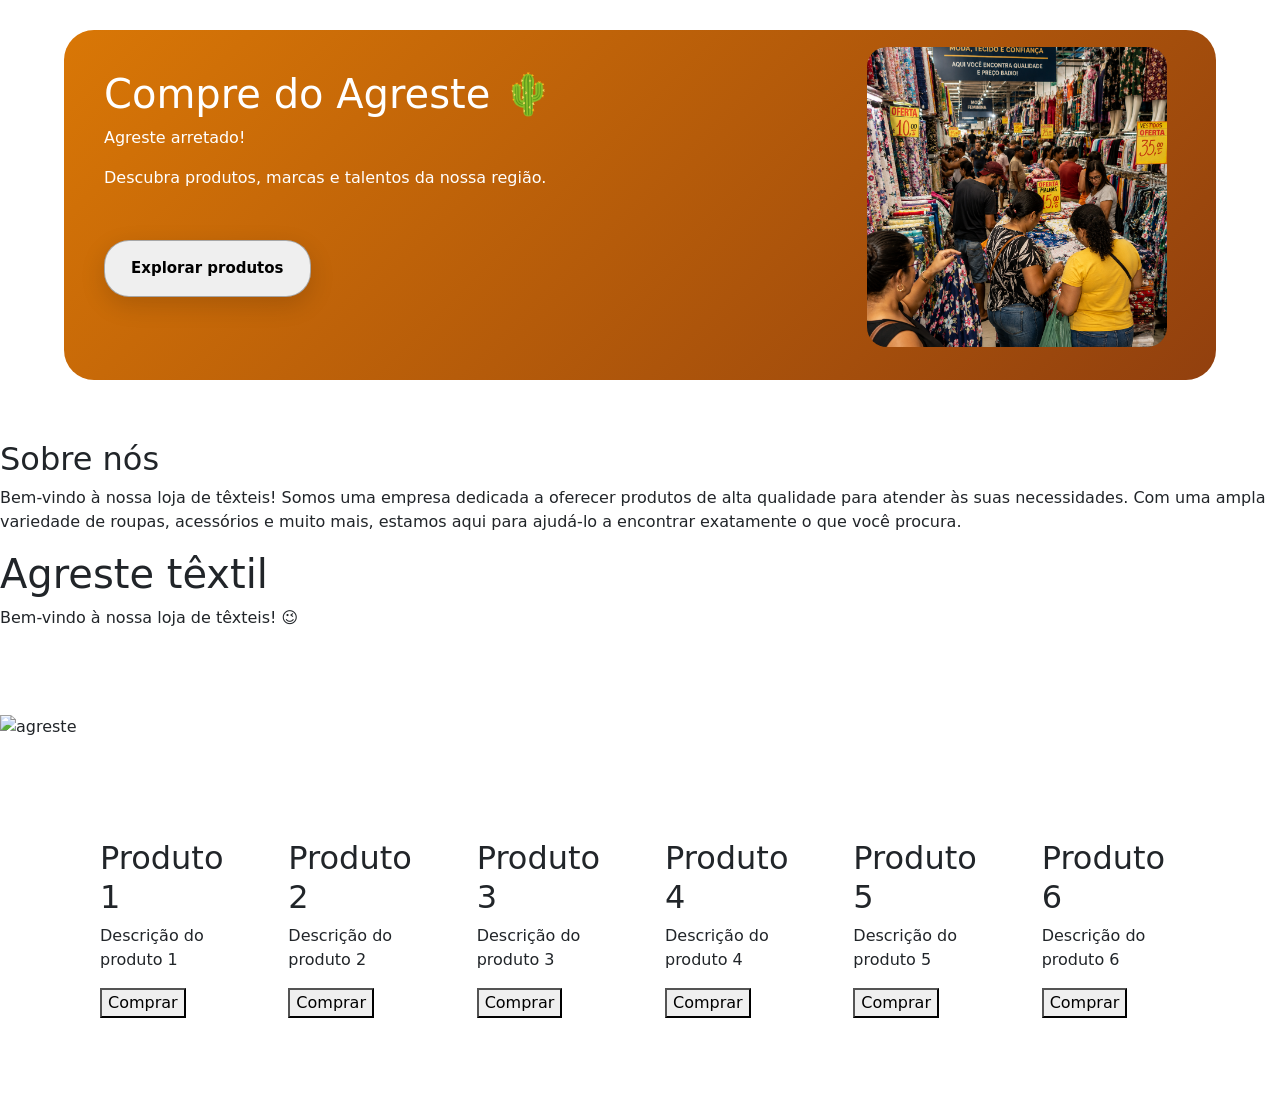
==== index.html @ a621cfed "primeira versao do projeto" ====
<!DOCTYPE html>
<html lang="pt-br">

<head>
    <meta charset="UTF-8">
    <meta name="viewport" content="width=device-width, initial-scale=1.0">
    <title>Agreste têxtil</title>
    <link href="https://cdn.jsdelivr.net/npm/bootstrap@5.0.2/dist/css/bootstrap.min.css" rel="stylesheet"
        integrity="sha384-EVSTQN3/azprG1Anm3QDgpJLIm9Nao0Yz1ztcQTwFspd3yD65VohhpuuCOmLASjC" crossorigin="anonymous">
    <link rel="stylesheet" href="style.css" />

</head>

<body>


    <section class="banner">
        <div class="banner-conteudo">
            <h1>Compre do Agreste 🌵</h1>

            <p>Agreste arretado!</p>



            <p>
                Descubra produtos, marcas e talentos
                da nossa região.
            </p>

            <div class="banner-botao">

                <button>Explorar produtos</button>
            </div>
            <div>
                <img src="img.png" alt="agreste" class="agreste" />
            </div>

        </div>
    </section>


    <div class="conteudo">
        <div class="conteudo-texto">
            <h2>Sobre nós</h2>
            <p>
                Bem-vindo à nossa loja de têxteis! Somos uma empresa dedicada a oferecer produtos de alta qualidade
                para atender às suas necessidades. Com uma ampla variedade de roupas, acessórios e muito mais, estamos
                aqui para ajudá-lo a encontrar exatamente o que você procura.
            </p>
        </div>
        <h1>Agreste têxtil</h1>
        <p>Bem-vindo à nossa loja de têxteis! 😉</p>
    </div>
    <div class="botoes">
        <p>
        <div>
            <button onclick="window.location.href='Roupas.html'">roupas</button>
            <button onclick="window.location.href='meias.html'">meias</button>
            <button onclick="window.location.href='bermudas.html'">bermudas</button>
            <button onclick="window.location.href='calças.html'">calças</button>
            <button onclick="window.location.href='calçados.html'">calçados</button>
            <button onclick="window.location.href='esportes.html'">esportes</button>
            <button onclick="window.location.href='acessórios.html'">acessórios</button>
            <button onclick="window.location.href='bolsas.html'">bolsas</button>
            <button onclick="window.location.href='outros.html'">outros</button>
        </div>
    </div>

    <div class="produtos">
        <div class="produto">

        </div>

        <span>


            <div id="carouselExampleControls" class="carousel slide" data-bs-ride="carousel">
                <div class="carousel-inner">
                    <div class="carousel-item active">
                        <img src="https://encrypted-tbn0.gstatic.com/images?q=tbn:ANd9GcSGqwcgnaydf0M2-Q134J-lyopvgfiduHfhmAHht-DZPQ&s=10"
                            class="d-blockw-100" alt="agreste">
                    </div>
                    <div class="carousel-item">
                        <img src="https://encrypted-tbn0.gstatic.com/images?q=tbn:ANd9GcRaxwI_1JNTsGP-HSHUUrwq388aVGI7mtbjfNY0-mnGlQ&s=10"
                            class="d-blockw-100" alt="agreste">
                    </div>
                    <div class="carousel-item">
                        <img src="https://encrypted-tbn0.gstatic.com/images?q=tbn:ANd9GcTNpZZ8HonuGLFH78fA-Iq-bDsxYAJxZmjmFp_19YQqYQ&s=10"
                            class="d-blockw-100" alt="agreste">
                    </div>
                </div>
                <button class="carousel-control-prev" type="button" data-bs-target="#carouselExampleControls"
                    data-bs-slide="prev">
                    <span class="carousel-control-prev-icon" aria-hidden="true"></span>
                    <span class="visually-hidden">Previous</span>
                </button>
                <button class="carousel-control-next" type="button" data-bs-target="#carouselExampleControls"
                    data-bs-slide="next">
                    <span class="carousel-control-next-icon" aria-hidden="true"></span>
                    <span class="visually-hidden">Next</span>
                </button>
        </span>
    </div>

    <div class="texto">

        <span>
            <h2>Produto 1</h2>
            <p>Descrição do produto 1</p>
            <button>Comprar</button>
        </span>

        <span>
            <h2>Produto 2</h2>
            <p>Descrição do produto 2</p>
            <button>Comprar</button>
        </span>

        <span>
            <h2>Produto 3</h2>
            <p>Descrição do produto 3</p>
            <button>Comprar</button>
        </span>

        <span>
            <h2>Produto 4</h2>
            <p>Descrição do produto 4</p>
            <button>Comprar</button>

        </span>

        <span>
            <h2>Produto 5</h2>
            <p>Descrição do produto 5</p>
            <button>Comprar</button>
        </span>

        <span>
            <h2>Produto 6</h2>
            <p>Descrição do produto 6</p>
            <button>Comprar</button>
        </span>



    </div>

    </div>
    <script src="https://cdn.jsdelivr.net/npm/bootstrap@5.0.2/dist/js/bootstrap.bundle.min.js"
        integrity="sha384-MrcW6ZMFYlzcLA8Nl+NtUVF0sA7MsXsP1UyJoMp4YLEuNSfAP+JcXn/tWtIaxVXM"
        crossorigin="anonymous"></script>
</body>

</html>
---- style.css ----
.agreste {
    width: 300px;
    height: 300px;
    object-fit: cover;
    border-radius: 20px;
    margin-left: 170%;
    transform: translateY(-250px);
    
}

.conteudo {
    display: flex;
    flex-direction: column;
   
    margin-top: 60px;
}

.camisa1 {
    width: 300px;
    height: 400px;
    object-fit: cover;
    border-radius: 20px;
    margin-left: 200px;
    transform: translateY(300px);
    cursor: pointer;
    background: rgba(255, 255, 255, 0.15);
       

    transition:all 0.3s ease;

}

.d-blockw-100 {

    width: 200px;
    height: 250px;
    
    

}

.camisa1:hover {
    transform: translateY(300px) scale(1.03);
}

.banner-botao button{


    display: flex;
    margin-top: 50px;
    transition: all 0.25s ease;
    right: 20px;

    padding: 16px 26px;
    

    backdrop-filter: blur(10px);
    -webkit-backdrop-filter: blur(10px);
    border: 1px solid rgba(0, 0, 0, 0.3);
    border-radius: 25px;

     font-size: 15px;
    font-weight: 600;
    box-shadow: 0 8px 25px rgba(0, 0, 0, 0.15);

    cursor: pointer;
    transition: color red;
    
}

.banner-botao button:hover {
    transform: translateY(-4px) scale(1.05);
    background-color: rgba(11, 234, 11, 0.3)
    ;
}

.botoes {
    display: flex;
    justify-content: center;
    gap: 20px;
    margin-top: 20px;
    flex-wrap: wrap;
}

.botoes button {
    background: rgba(255, 255, 255, 0.15);
    color: rgb(7, 6, 6);
    border: 1px solid rgba(0, 0, 0, 0.3);

    padding: 12px 24px;
    border-radius: 50px;

    font-size: 15px;
    font-weight: 600;

    cursor: pointer;

    backdrop-filter: blur(10px);
    -webkit-backdrop-filter: blur(10px);

    box-shadow: 0 8px 25px rgba(0, 0, 0, 0.15);

    transition: all 0.25s ease;
}

.botoes button:hover {
    background-color: rgba(236, 9, 9, 0.593);
    transform: translateY(-4px) scale(1.05);
    box-shadow: 0 12px 30px rgba(0, 0, 0, 0.25);
}

::scroll-marker-group {
    display: none;
}   

.banner {
    width: 90%;
    max-width: 1200px;
    height: 350px;

    margin: 30px auto;

    border-radius: 30px;

    background: linear-gradient(
        135deg,
        #D97706,
        #92400E
    );

    display: flex;
   

    padding: 40px;

    color: white;
}

.texto{
    display: flex;
    gap: 50px;
    border-radius: 20px;
    margin: 100px;


}
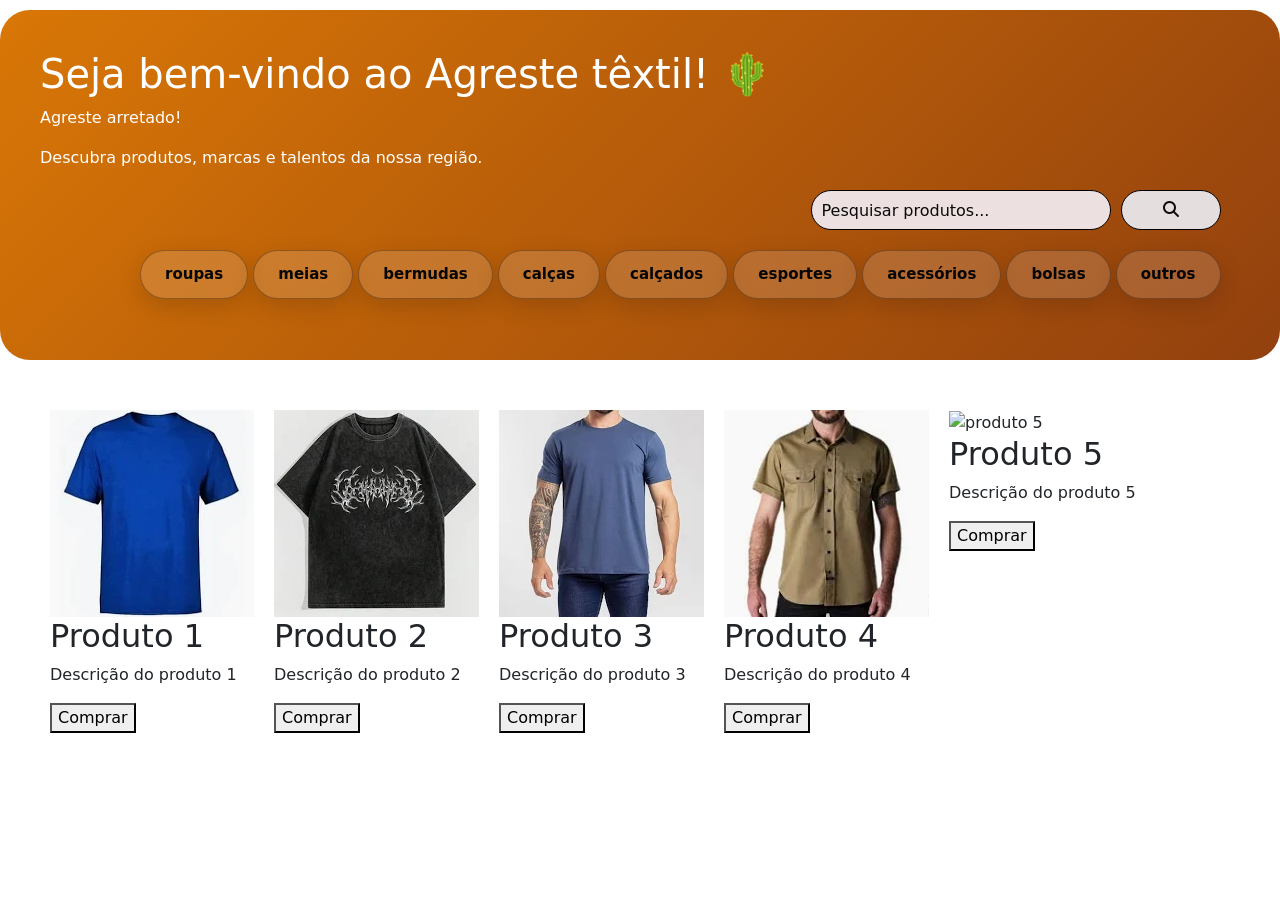
==== commit a63a30d5: "atualizando projeto" ====
--- a/index.html
+++ b/index.html
@@ -8,6 +8,8 @@
     <link href="https://cdn.jsdelivr.net/npm/bootstrap@5.0.2/dist/css/bootstrap.min.css" rel="stylesheet"
         integrity="sha384-EVSTQN3/azprG1Anm3QDgpJLIm9Nao0Yz1ztcQTwFspd3yD65VohhpuuCOmLASjC" crossorigin="anonymous">
     <link rel="stylesheet" href="style.css" />
+    <script src="agr.js"></script>
+    <link rel="stylesheet" href="https://cdnjs.cloudflare.com/ajax/libs/font-awesome/6.5.2/css/all.min.css">
 
 </head>
 
@@ -16,7 +18,7 @@
 
     <section class="banner">
         <div class="banner-conteudo">
-            <h1>Compre do Agreste 🌵</h1>
+            <h1>Seja bem-vindo ao Agreste têxtil! 🌵</h1>
 
             <p>Agreste arretado!</p>
 
@@ -26,129 +28,94 @@
                 Descubra produtos, marcas e talentos
                 da nossa região.
             </p>
+            
+            <div class="barra-pesquisa">
+                <input type="text" id="pesquisa" placeholder="Pesquisar produtos...">
+                
+                <button>
 
-            <div class="banner-botao">
+                <i class="fa-solid fa-magnifying-glass"></i>
 
-                <button>Explorar produtos</button>
+                </button>
+                
+            </div>    
+                
+
+            <div class="botoes">
+                <p>
+                <div>
+                    <button onclick="window.location.href='Roupas.html'">roupas</button>
+                    <button onclick="window.location.href='meias.html'">meias</button>
+                    <button onclick="window.location.href='bermudas.html'">bermudas</button>
+                    <button onclick="window.location.href='calças.html'">calças</button>
+                    <button onclick="window.location.href='calçados.html'">calçados</button>
+                    <button onclick="window.location.href='esportes.html'">esportes</button>
+                    <button onclick="window.location.href='acessórios.html'">acessórios</button>
+                    <button onclick="window.location.href='bolsas.html'">bolsas</button>
+                    <button onclick="window.location.href='outros.html'">outros</button>
+                </div>
+
             </div>
-            <div>
-                <img src="img.png" alt="agreste" class="agreste" />
-            </div>
+           
+               
+           
 
         </div>
     </section>
 
-
-    <div class="conteudo">
-        <div class="conteudo-texto">
-            <h2>Sobre nós</h2>
-            <p>
-                Bem-vindo à nossa loja de têxteis! Somos uma empresa dedicada a oferecer produtos de alta qualidade
-                para atender às suas necessidades. Com uma ampla variedade de roupas, acessórios e muito mais, estamos
-                aqui para ajudá-lo a encontrar exatamente o que você procura.
-            </p>
-        </div>
-        <h1>Agreste têxtil</h1>
-        <p>Bem-vindo à nossa loja de têxteis! 😉</p>
-    </div>
-    <div class="botoes">
-        <p>
-        <div>
-            <button onclick="window.location.href='Roupas.html'">roupas</button>
-            <button onclick="window.location.href='meias.html'">meias</button>
-            <button onclick="window.location.href='bermudas.html'">bermudas</button>
-            <button onclick="window.location.href='calças.html'">calças</button>
-            <button onclick="window.location.href='calçados.html'">calçados</button>
-            <button onclick="window.location.href='esportes.html'">esportes</button>
-            <button onclick="window.location.href='acessórios.html'">acessórios</button>
-            <button onclick="window.location.href='bolsas.html'">bolsas</button>
-            <button onclick="window.location.href='outros.html'">outros</button>
-        </div>
-    </div>
+    
 
     <div class="produtos">
         <div class="produto">
 
         </div>
 
-        <span>
 
+        <div class="texto">
 
-            <div id="carouselExampleControls" class="carousel slide" data-bs-ride="carousel">
-                <div class="carousel-inner">
-                    <div class="carousel-item active">
-                        <img src="https://encrypted-tbn0.gstatic.com/images?q=tbn:ANd9GcSGqwcgnaydf0M2-Q134J-lyopvgfiduHfhmAHht-DZPQ&s=10"
-                            class="d-blockw-100" alt="agreste">
-                    </div>
-                    <div class="carousel-item">
-                        <img src="https://encrypted-tbn0.gstatic.com/images?q=tbn:ANd9GcRaxwI_1JNTsGP-HSHUUrwq388aVGI7mtbjfNY0-mnGlQ&s=10"
-                            class="d-blockw-100" alt="agreste">
-                    </div>
-                    <div class="carousel-item">
-                        <img src="https://encrypted-tbn0.gstatic.com/images?q=tbn:ANd9GcTNpZZ8HonuGLFH78fA-Iq-bDsxYAJxZmjmFp_19YQqYQ&s=10"
-                            class="d-blockw-100" alt="agreste">
-                    </div>
-                </div>
-                <button class="carousel-control-prev" type="button" data-bs-target="#carouselExampleControls"
-                    data-bs-slide="prev">
-                    <span class="carousel-control-prev-icon" aria-hidden="true"></span>
-                    <span class="visually-hidden">Previous</span>
-                </button>
-                <button class="carousel-control-next" type="button" data-bs-target="#carouselExampleControls"
-                    data-bs-slide="next">
-                    <span class="carousel-control-next-icon" aria-hidden="true"></span>
-                    <span class="visually-hidden">Next</span>
-                </button>
-        </span>
-    </div>
+            <span>
 
-    <div class="texto">
+                <img src="[data-uri]" alt="Produto 1">
+                <h2>Produto 1</h2>
+                <p>Descrição do produto 1</p>
+                <button>Comprar</button>
+            </span>
 
-        <span>
-            <h2>Produto 1</h2>
-            <p>Descrição do produto 1</p>
-            <button>Comprar</button>
-        </span>
+            <span>
+                <img src="[data-uri]" alt="produto 2">
+                <h2>Produto 2</h2>
+                <p>Descrição do produto 2</p>
+                <button>Comprar</button>
+            </span>
 
-        <span>
-            <h2>Produto 2</h2>
-            <p>Descrição do produto 2</p>
-            <button>Comprar</button>
-        </span>
+            <span>
+                <img src="[data-uri]" alt="produto 3" />
+                <h2>Produto 3</h2>
+                <p>Descrição do produto 3</p>
+                <button>Comprar</button>
+            </span>
 
-        <span>
-            <h2>Produto 3</h2>
-            <p>Descrição do produto 3</p>
-            <button>Comprar</button>
-        </span>
+            <span>
+                <img src="[data-uri]" alt="produto 4">
+                <h2>Produto 4</h2>
+                <p>Descrição do produto 4</p>
+                <button>Comprar</button>
 
-        <span>
-            <h2>Produto 4</h2>
-            <p>Descrição do produto 4</p>
-            <button>Comprar</button>
+            </span>
 
-        </span>
-
-        <span>
-            <h2>Produto 5</h2>
-            <p>Descrição do produto 5</p>
-            <button>Comprar</button>
-        </span>
-
-        <span>
-            <h2>Produto 6</h2>
-            <p>Descrição do produto 6</p>
-            <button>Comprar</button>
-        </span>
+            <span>
+                <img src="https://encrypted-tbn1.gstatic.com/shopping?q=tbn:ANd9GcS4Hs69XTIAfafylfpgMpTKr3_Ad4RTYK-CCWo5vEVm_HBFjC31NADyRvdTpiCNMa0vtjbhrYl1vVK1hJjapY-U4KP-ksVoyMznFEU7B7NtTNd6JNcnJEL-k-yvQ_l1YV6tJ0Bg-1rYYg&usqp=CAc" alt="produto 5">
+                <h2>Produto 5</h2>
+                <p>Descrição do produto 5</p>
+                <button>Comprar</button>
+            </span>
 
 
 
-    </div>
+        </div>
 
     </div>
-    <script src="https://cdn.jsdelivr.net/npm/bootstrap@5.0.2/dist/js/bootstrap.bundle.min.js"
-        integrity="sha384-MrcW6ZMFYlzcLA8Nl+NtUVF0sA7MsXsP1UyJoMp4YLEuNSfAP+JcXn/tWtIaxVXM"
-        crossorigin="anonymous"></script>
+   
 </body>
 
 </html>
--- a/style.css
+++ b/style.css
@@ -44,6 +44,48 @@
     transform: translateY(300px) scale(1.03);
 }
 
+.barra-pesquisa {
+    display: flex;
+    
+    justify-content: right;
+    margin-top: 20px;
+
+    overflow: hidden;
+}
+
+.barra-pesquisa input {
+    width: 300px;
+    height: 40px;
+    padding: 10px;
+    border-radius: 20px;
+    border: solid black 1.5px;
+    outline: none;
+    background-color: rgb(237, 224, 224);
+    color: #0d0d0d;
+    font-size: 16px;
+    transition: all 0.3s ease;
+}
+
+.barra-pesquisa input::placeholder {
+    color: rgb(12, 11, 11);
+}
+
+.barra-pesquisa button {
+    
+    width: 100px;
+    height: 40px;
+    margin-left: 10px;
+    border-radius: 20px;
+    border: solid black 1.5px;
+    outline: none;
+    background-color: rgb(228, 222, 222);
+    color: #140a0a;
+    font-size: 16px;
+    cursor: pointer;
+    transition: all 0.3s ease;
+   
+}
+
 .banner-botao button{
 
 
@@ -78,9 +120,17 @@
 .botoes {
     display: flex;
     justify-content: center;
-    gap: 20px;
+    gap: 100px;
     margin-top: 20px;
     flex-wrap: wrap;
+}
+
+body{
+     max-width: 1400px;
+
+     margin: 0 auto;
+
+
 }
 
 .botoes button {
@@ -115,11 +165,11 @@
 }   
 
 .banner {
-    width: 90%;
-    max-width: 1200px;
+    width: 100%;
+   
     height: 350px;
 
-    margin: 30px auto;
+    margin: 10px auto;
 
     border-radius: 30px;
 
@@ -139,9 +189,10 @@
 
 .texto{
     display: flex;
-    gap: 50px;
+    gap: 20px;
     border-radius: 20px;
-    margin: 100px;
+    margin: 50px;
 
 
-}+}
+
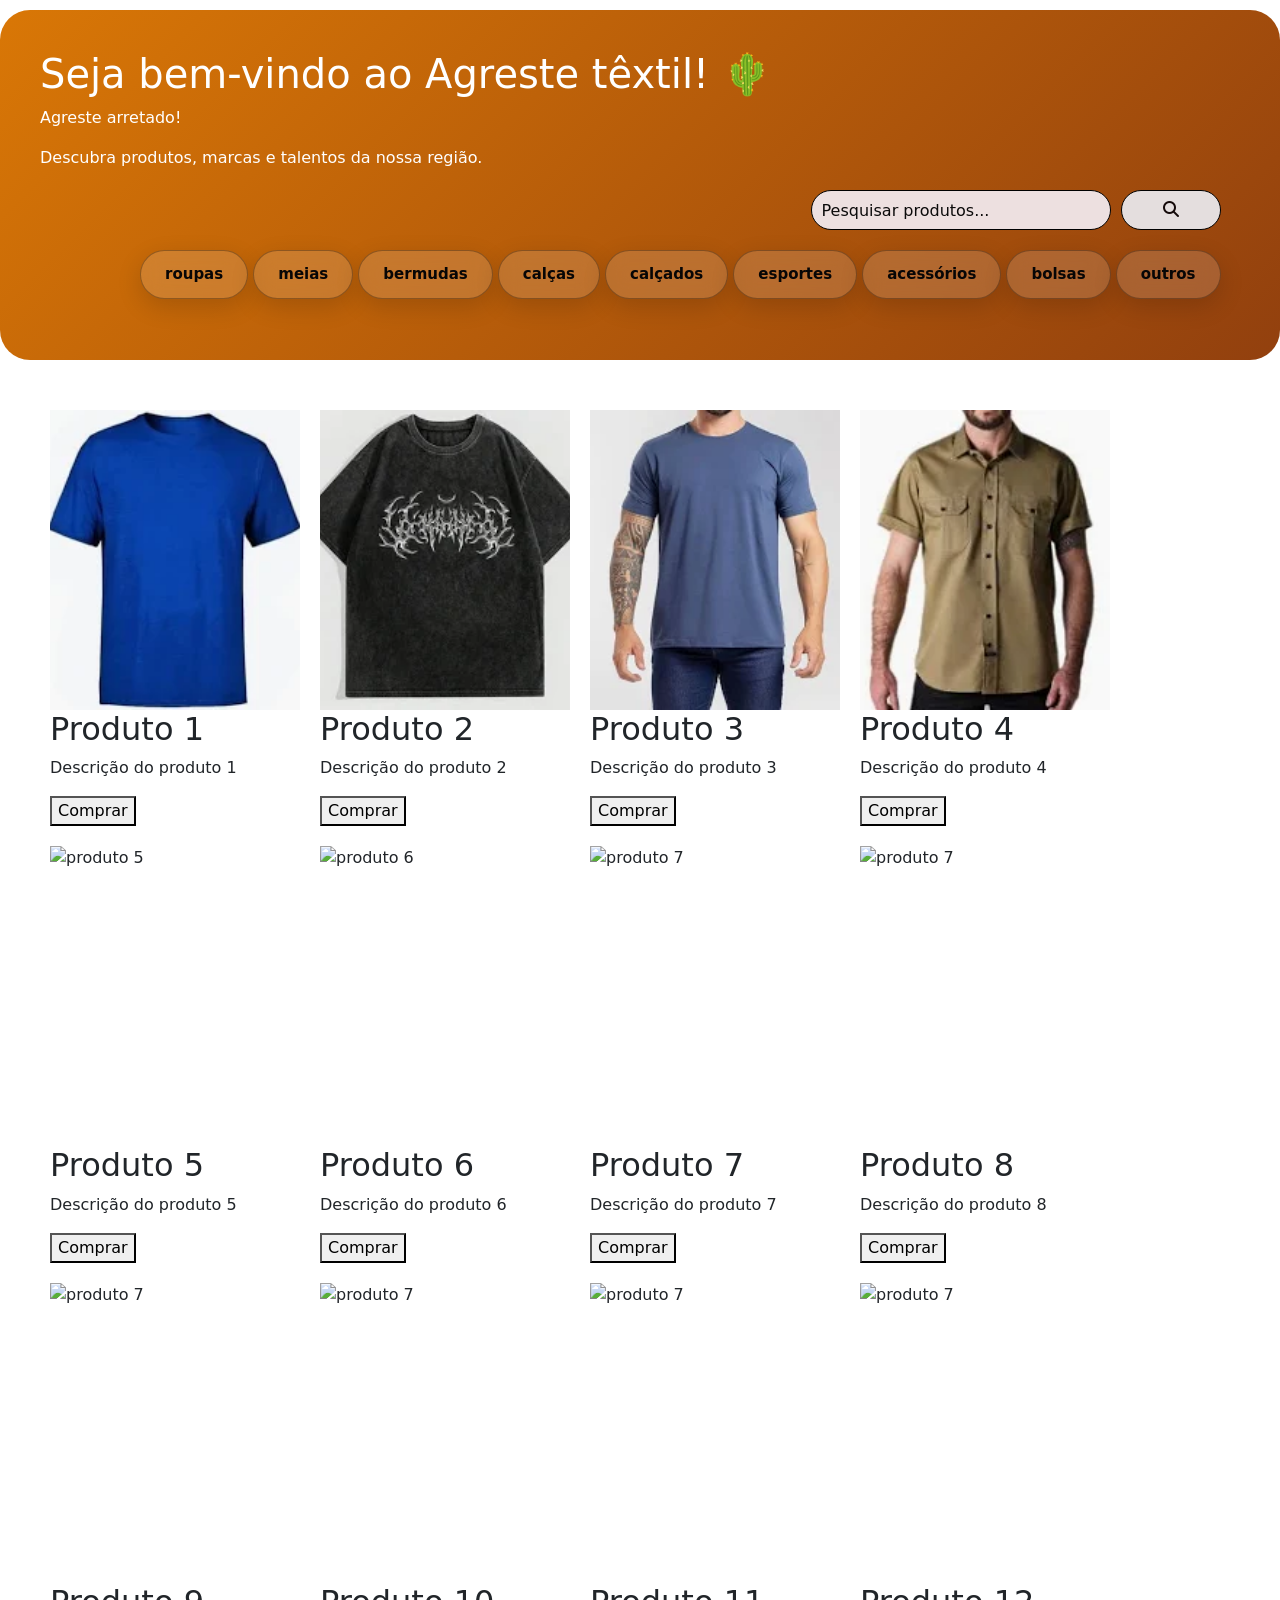
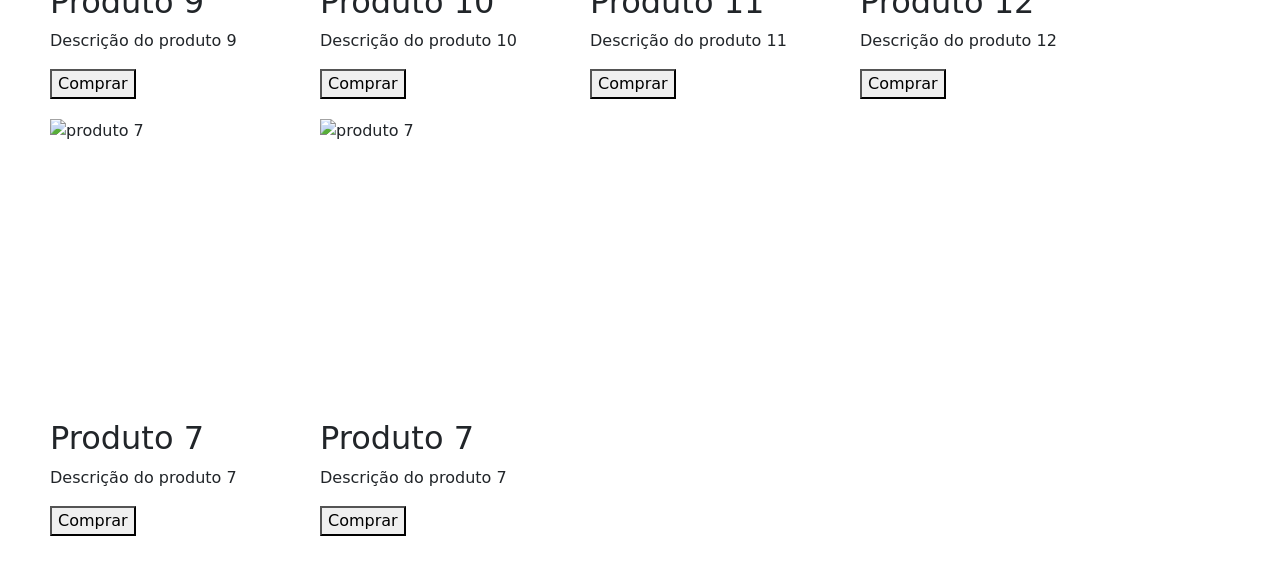
==== commit 9ccba989: "Atualiza HTML e CSS" ====
--- a/index.html
+++ b/index.html
@@ -10,6 +10,7 @@
     <link rel="stylesheet" href="style.css" />
     <script src="agr.js"></script>
     <link rel="stylesheet" href="https://cdnjs.cloudflare.com/ajax/libs/font-awesome/6.5.2/css/all.min.css">
+    <meta name="viewport" content="width=device-width, initial-scale=1.0">
 
 </head>
 
@@ -75,28 +76,28 @@
 
             <span>
 
-                <img src="[data-uri]" alt="Produto 1">
+                <img class="img_p" src="[data-uri]" alt="Produto 1">
                 <h2>Produto 1</h2>
                 <p>Descrição do produto 1</p>
                 <button>Comprar</button>
             </span>
 
             <span>
-                <img src="[data-uri]" alt="produto 2">
+                <img class="img_p" src="[data-uri]" alt="produto 2">
                 <h2>Produto 2</h2>
                 <p>Descrição do produto 2</p>
                 <button>Comprar</button>
             </span>
 
             <span>
-                <img src="[data-uri]" alt="produto 3" />
+                <img class="img_p" src="[data-uri]" alt="produto 3" />
                 <h2>Produto 3</h2>
                 <p>Descrição do produto 3</p>
                 <button>Comprar</button>
             </span>
 
             <span>
-                <img src="[data-uri]" alt="produto 4">
+                <img class="img_p" src="[data-uri]" alt="produto 4">
                 <h2>Produto 4</h2>
                 <p>Descrição do produto 4</p>
                 <button>Comprar</button>
@@ -104,9 +105,75 @@
             </span>
 
             <span>
-                <img src="https://encrypted-tbn1.gstatic.com/shopping?q=tbn:ANd9GcS4Hs69XTIAfafylfpgMpTKr3_Ad4RTYK-CCWo5vEVm_HBFjC31NADyRvdTpiCNMa0vtjbhrYl1vVK1hJjapY-U4KP-ksVoyMznFEU7B7NtTNd6JNcnJEL-k-yvQ_l1YV6tJ0Bg-1rYYg&usqp=CAc" alt="produto 5">
+                <img class="img_p" src="https://encrypted-tbn1.gstatic.com/shopping?q=tbn:ANd9GcS4Hs69XTIAfafylfpgMpTKr3_Ad4RTYK-CCWo5vEVm_HBFjC31NADyRvdTpiCNMa0vtjbhrYl1vVK1hJjapY-U4KP-ksVoyMznFEU7B7NtTNd6JNcnJEL-k-yvQ_l1YV6tJ0Bg-1rYYg&usqp=CAc" alt="produto 5">
                 <h2>Produto 5</h2>
                 <p>Descrição do produto 5</p>
+                <button>Comprar</button>
+            </span>
+
+            <span>
+                <img class="img_p" src="https://i.imgur.com/R2PN9Wq.jpeg" alt="produto 6">
+                <h2>Produto 6</h2>
+                <p>Descrição do produto 6</p>
+                <button>Comprar</button>
+            </span>
+            
+            <span>
+                <img class="img_p" src="https://i.imgur.com/mp3rUty.jpeg" alt="produto 7">
+                <h2>Produto 7</h2>
+                <p>Descrição do produto 7</p>
+                <button>Comprar</button>
+            </span>
+            
+             <span>
+                <img class="img_p" src="https://i.imgur.com/9LFjwpI.jpeg" alt="produto 7">
+                <h2>Produto 8</h2>
+                <p>Descrição do produto 8</p>
+                <button>Comprar</button>
+            </span>
+
+             <span>
+                <img class="img_p" src="https://encrypted-tbn0.gstatic.com/shopping?q=tbn:ANd9GcQ6g1k7r8x3J4X2j5Z0V1Y5z5Fq6G8K5J3f4g&usqp=CAc" alt="produto 7">
+                <h2>Produto 9</h2>
+                <p>Descrição do produto 9</p>
+                <button>Comprar</button>
+            </span>
+
+             <span>
+                <img class="img_p" src="https://encrypted-tbn0.gstatic.com/shopping?q=tbn:ANd9GcQ6g1k7r8x3J4X2j5Z0V1Y5z5Fq6G8K5J3f4g&usqp=CAc" alt="produto 7">
+                <h2>Produto 10</h2>
+                <p>Descrição do produto 10</p>
+                <button>Comprar</button>
+            </span>
+
+
+
+             <span>
+                <img class="img_p" src="https://encrypted-tbn0.gstatic.com/shopping?q=tbn:ANd9GcQ6g1k7r8x3J4X2j5Z0V1Y5z5Fq6G8K5J3f4g&usqp=CAc" alt="produto 7">
+                <h2>Produto 11</h2>
+                <p>Descrição do produto 11</p>
+                <button>Comprar</button>
+            </span>
+
+             <span>
+                <img class="img_p" src="https://encrypted-tbn0.gstatic.com/shopping?q=tbn:ANd9GcQ6g1k7r8x3J4X2j5Z0V1Y5z5Fq6G8K5J3f4g&usqp=CAc" alt="produto 7">
+                <h2>Produto 12</h2>
+                <p>Descrição do produto 12</p>
+                <button>Comprar</button>
+            </span>
+
+             <span>
+                <img class="img_p" src="https://encrypted-tbn0.gstatic.com/shopping?q=tbn:ANd9GcQ6g1k7r8x3J4X2j5Z0V1Y5z5Fq6G8K5J3f4g&usqp=CAc" alt="produto 7">
+                <h2>Produto 7</h2>
+                <p>Descrição do produto 7</p>
+                <button>Comprar</button>
+            </span>
+
+
+             <span>
+                <img class="img_p" src="https://encrypted-tbn0.gstatic.com/shopping?q=tbn:ANd9GcQ6g1k7r8x3J4X2j5Z0V1Y5z5Fq6G8K5J3f4g&usqp=CAc" alt="produto 7">
+                <h2>Produto 7</h2>
+                <p>Descrição do produto 7</p>
                 <button>Comprar</button>
             </span>
 
--- a/style.css
+++ b/style.css
@@ -160,6 +160,12 @@
     box-shadow: 0 12px 30px rgba(0, 0, 0, 0.25);
 }
 
+.texto{
+    display: flex;
+    gap: 20px;
+    flex-wrap: wrap;
+}
+
 ::scroll-marker-group {
     display: none;
 }   
@@ -193,6 +199,140 @@
     border-radius: 20px;
     margin: 50px;
 
-
-}
-
+ /* img do produto */
+
+ .img_p{
+
+    display: block;
+     width: 250px;
+    height: 300px;
+    margin: 0 auto;
+    object-fit: cover;
+    transition: all 0.3s ease;
+
+     cursor: pointer;
+ }
+
+ .img_p:hover {
+    transform: scale(1.05);
+}
+
+
+@media (max-width: 768px) {
+
+    * {
+        box-sizing: border-box;
+    }
+
+    body {
+        width: 100%;
+        max-width: 100%;
+        margin: 0;
+        padding: 0;
+        overflow-x: hidden;
+    }
+
+    /* Banner */
+    .banner {
+        width: 100%;
+        height: auto;
+        min-height: 400px;
+        margin: 0;
+        padding: 30px 20px;
+        border-radius: 0 0 30px 30px;
+        display: flex;
+        flex-direction: column;
+    }
+
+    /* Conteúdo */
+    .conteudo {
+        width: 100%;
+        margin-top: 20px;
+    }
+
+    /* Imagem principal */
+    .agreste {
+        width: 180px;
+        height: 180px;
+        margin-left: auto;
+        margin-right: auto;
+        transform: none;
+    }
+
+    /* Camisa */
+    .camisa1 {
+        width: 100%;
+        max-width: 300px;
+        height: 350px;
+        margin: 0 auto;
+        transform: none;
+    }
+
+    .camisa1:hover {
+        transform: scale(1.03);
+    }
+
+    /* Barra de pesquisa */
+    .barra-pesquisa {
+        width: 100%;
+        display: flex;
+        justify-content: center;
+        align-items: center;
+        flex-wrap: wrap;
+        gap: 8px;
+        margin-top: 20px;
+    }
+
+    .barra-pesquisa input {
+        width: calc(100% - 60px);
+        max-width: 350px;
+        height: 45px;
+    }
+
+    .barra-pesquisa button {
+        width: 50px;
+        height: 45px;
+        margin-left: 0;
+    }
+
+    /* Botões de categorias */
+    .botoes {
+        width: 100%;
+        display: flex;
+        justify-content: center;
+        gap: 10px;
+        margin-top: 20px;
+        padding: 10px;
+    }
+
+    .botoes button {
+        padding: 10px 18px;
+        font-size: 14px;
+    }
+
+    /* Texto */
+    .texto {
+        width: 100%;
+        margin: 20px 0;
+        padding: 0 20px;
+        gap: 10px;
+    }
+
+    /* Imagens dos produtos */
+    .img_p {
+        width: 100%;
+        max-width: 300px;
+        height: 350px;
+        display: block;
+        margin: 0 auto;
+    }
+
+    /* Imagem Bootstrap */
+    .d-blockw-100 {
+        width: 100%;
+        max-width: 300px;
+        height: auto;
+    }
+
+}
+}
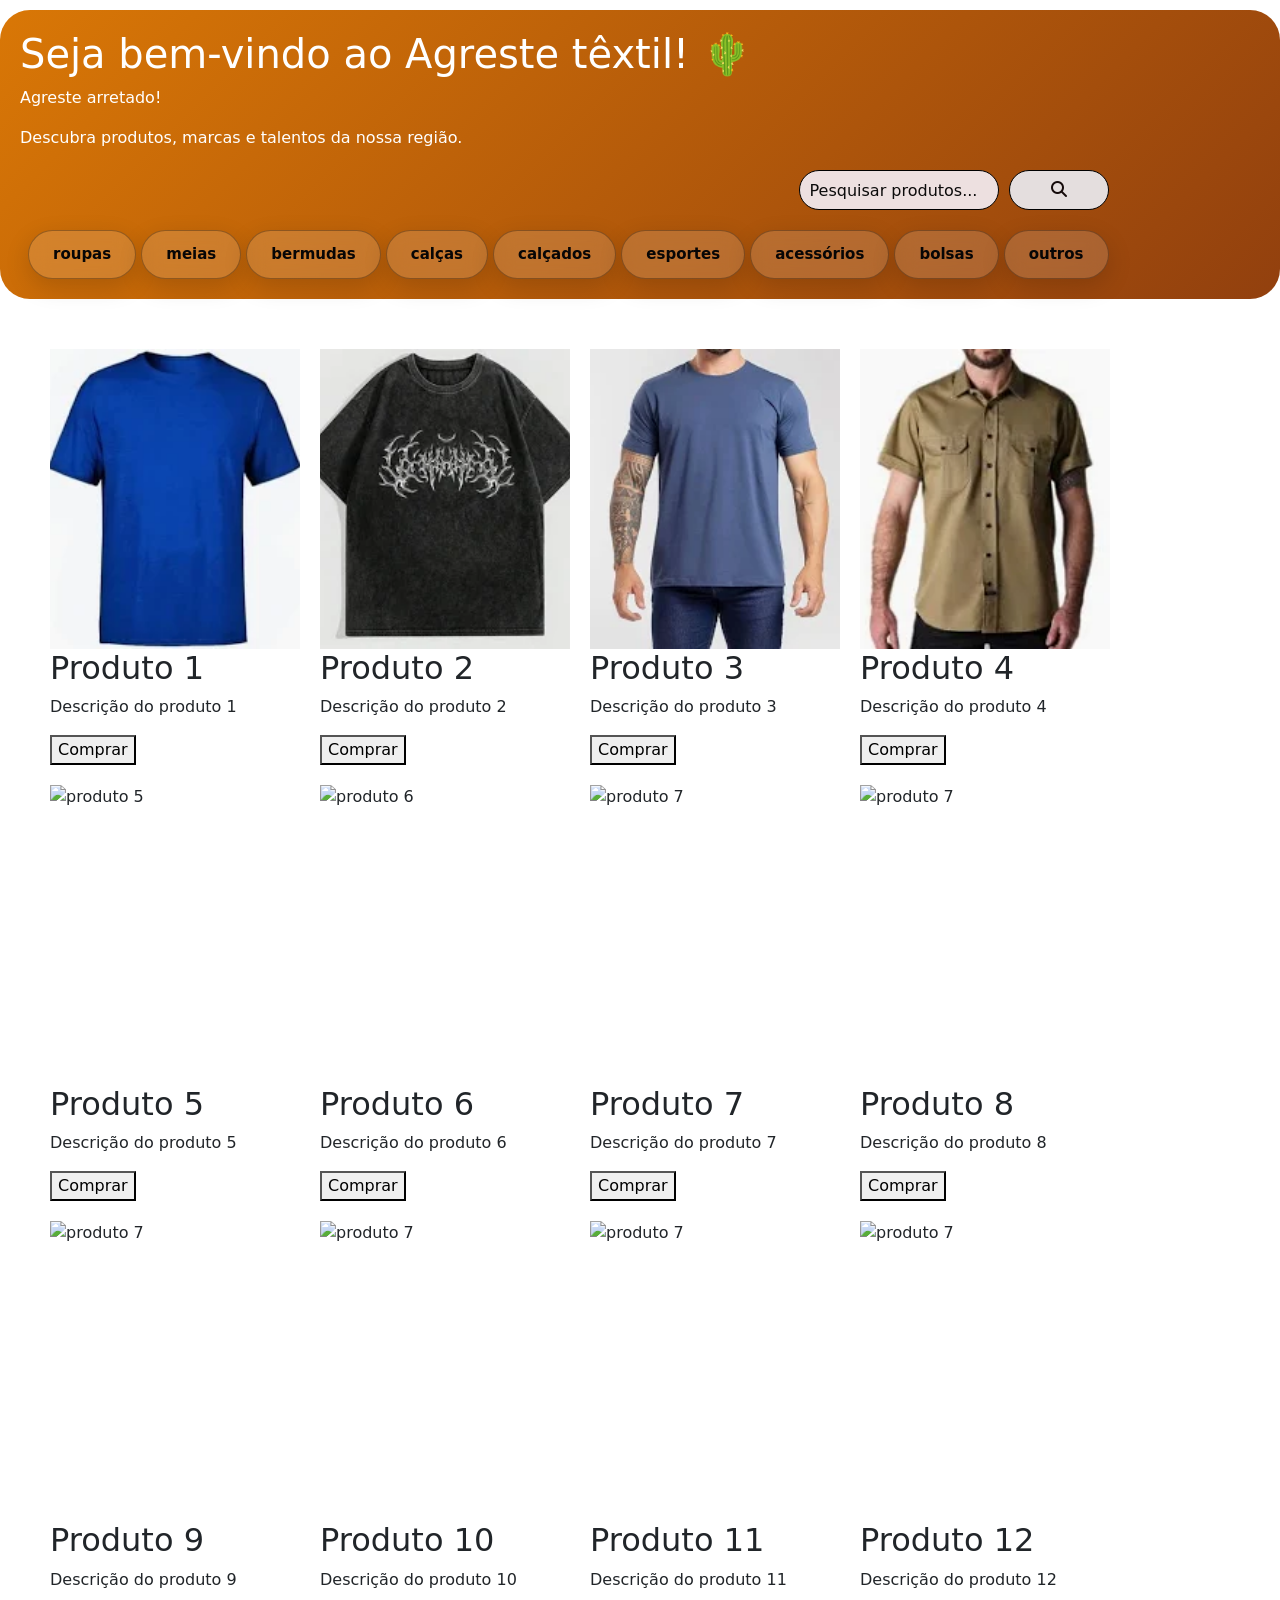
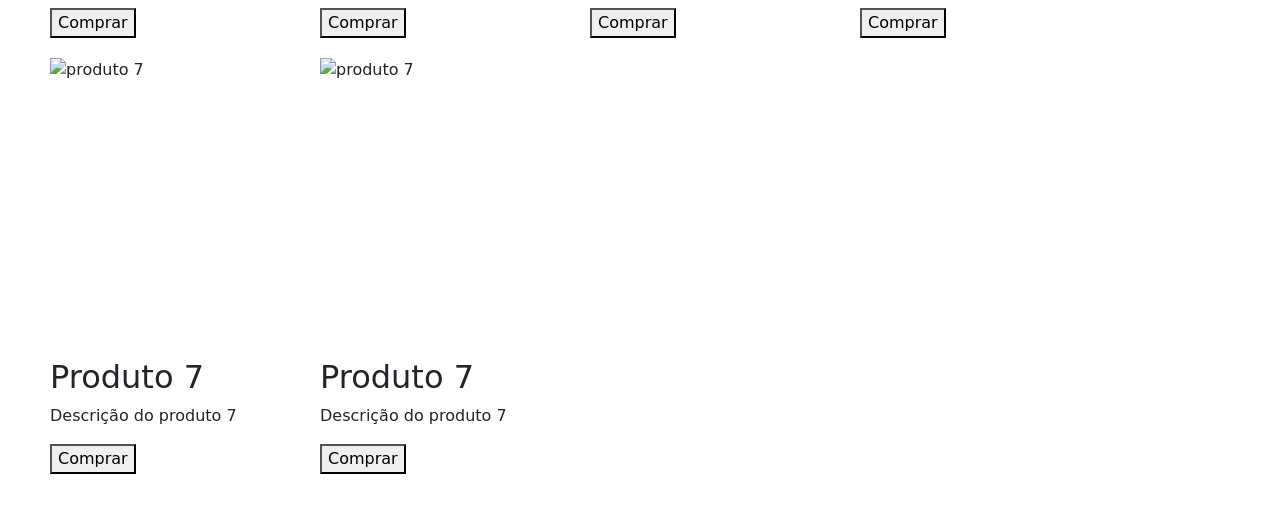
==== commit 96f5bf77: "Atualiza HTML e CSS" ====
--- a/index.html
+++ b/index.html
@@ -74,108 +74,108 @@
 
         <div class="texto">
 
-            <span>
-
+           
+            <div class="produto">
                 <img class="img_p" src="[data-uri]" alt="Produto 1">
                 <h2>Produto 1</h2>
                 <p>Descrição do produto 1</p>
                 <button>Comprar</button>
-            </span>
+            </div>
 
-            <span>
+            <div class="produto">
                 <img class="img_p" src="[data-uri]" alt="produto 2">
                 <h2>Produto 2</h2>
                 <p>Descrição do produto 2</p>
                 <button>Comprar</button>
-            </span>
+            </div>
 
-            <span>
+            <div class="produto">
                 <img class="img_p" src="[data-uri]" alt="produto 3" />
                 <h2>Produto 3</h2>
                 <p>Descrição do produto 3</p>
                 <button>Comprar</button>
-            </span>
-
-            <span>
+            </div>          
+            
+            <div class="produto">
                 <img class="img_p" src="[data-uri]" alt="produto 4">
                 <h2>Produto 4</h2>
                 <p>Descrição do produto 4</p>
                 <button>Comprar</button>
+            </div>
+            
 
-            </span>
-
-            <span>
+            <div class="produto">
                 <img class="img_p" src="https://encrypted-tbn1.gstatic.com/shopping?q=tbn:ANd9GcS4Hs69XTIAfafylfpgMpTKr3_Ad4RTYK-CCWo5vEVm_HBFjC31NADyRvdTpiCNMa0vtjbhrYl1vVK1hJjapY-U4KP-ksVoyMznFEU7B7NtTNd6JNcnJEL-k-yvQ_l1YV6tJ0Bg-1rYYg&usqp=CAc" alt="produto 5">
                 <h2>Produto 5</h2>
                 <p>Descrição do produto 5</p>
                 <button>Comprar</button>
-            </span>
+            </div>
 
-            <span>
+            <div class="produto">
                 <img class="img_p" src="https://i.imgur.com/R2PN9Wq.jpeg" alt="produto 6">
                 <h2>Produto 6</h2>
                 <p>Descrição do produto 6</p>
                 <button>Comprar</button>
-            </span>
+            </div>  
             
-            <span>
+            <div class="produto">
                 <img class="img_p" src="https://i.imgur.com/mp3rUty.jpeg" alt="produto 7">
                 <h2>Produto 7</h2>
                 <p>Descrição do produto 7</p>
                 <button>Comprar</button>
-            </span>
-            
-             <span>
+            </div>
+
+            <div class="produto">
                 <img class="img_p" src="https://i.imgur.com/9LFjwpI.jpeg" alt="produto 7">
                 <h2>Produto 8</h2>
                 <p>Descrição do produto 8</p>
                 <button>Comprar</button>
-            </span>
+            </div>
 
-             <span>
+            <div class="produto"> 
                 <img class="img_p" src="https://encrypted-tbn0.gstatic.com/shopping?q=tbn:ANd9GcQ6g1k7r8x3J4X2j5Z0V1Y5z5Fq6G8K5J3f4g&usqp=CAc" alt="produto 7">
                 <h2>Produto 9</h2>
                 <p>Descrição do produto 9</p>
                 <button>Comprar</button>
-            </span>
+            </div>
 
-             <span>
+            <div class="produto"> 
                 <img class="img_p" src="https://encrypted-tbn0.gstatic.com/shopping?q=tbn:ANd9GcQ6g1k7r8x3J4X2j5Z0V1Y5z5Fq6G8K5J3f4g&usqp=CAc" alt="produto 7">
                 <h2>Produto 10</h2>
                 <p>Descrição do produto 10</p>
                 <button>Comprar</button>
-            </span>
+            </div>
 
 
 
-             <span>
+            <div class="produto">
                 <img class="img_p" src="https://encrypted-tbn0.gstatic.com/shopping?q=tbn:ANd9GcQ6g1k7r8x3J4X2j5Z0V1Y5z5Fq6G8K5J3f4g&usqp=CAc" alt="produto 7">
                 <h2>Produto 11</h2>
                 <p>Descrição do produto 11</p>
                 <button>Comprar</button>
-            </span>
+            </div>
 
-             <span>
+            <div class="produto">
                 <img class="img_p" src="https://encrypted-tbn0.gstatic.com/shopping?q=tbn:ANd9GcQ6g1k7r8x3J4X2j5Z0V1Y5z5Fq6G8K5J3f4g&usqp=CAc" alt="produto 7">
                 <h2>Produto 12</h2>
                 <p>Descrição do produto 12</p>
                 <button>Comprar</button>
-            </span>
+            </div>  
 
-             <span>
+            <div class="produto">
                 <img class="img_p" src="https://encrypted-tbn0.gstatic.com/shopping?q=tbn:ANd9GcQ6g1k7r8x3J4X2j5Z0V1Y5z5Fq6G8K5J3f4g&usqp=CAc" alt="produto 7">
                 <h2>Produto 7</h2>
                 <p>Descrição do produto 7</p>
                 <button>Comprar</button>
-            </span>
+            </div>
 
 
-             <span>
+            <div class="produto">
                 <img class="img_p" src="https://encrypted-tbn0.gstatic.com/shopping?q=tbn:ANd9GcQ6g1k7r8x3J4X2j5Z0V1Y5z5Fq6G8K5J3f4g&usqp=CAc" alt="produto 7">
                 <h2>Produto 7</h2>
                 <p>Descrição do produto 7</p>
                 <button>Comprar</button>
-            </span>
+            </div>
 
 
 
--- a/style.css
+++ b/style.css
@@ -5,7 +5,7 @@
     object-fit: cover;
     border-radius: 20px;
     margin-left: 170%;
-    transform: translateY(-250px);
+  
     
 }
 
@@ -16,20 +16,7 @@
     margin-top: 60px;
 }
 
-.camisa1 {
-    width: 300px;
-    height: 400px;
-    object-fit: cover;
-    border-radius: 20px;
-    margin-left: 200px;
-    transform: translateY(300px);
-    cursor: pointer;
-    background: rgba(255, 255, 255, 0.15);
-       
-
-    transition:all 0.3s ease;
-
-}
+
 
 .d-blockw-100 {
 
@@ -40,9 +27,6 @@
 
 }
 
-.camisa1:hover {
-    transform: translateY(300px) scale(1.03);
-}
 
 .barra-pesquisa {
     display: flex;
@@ -54,7 +38,7 @@
 }
 
 .barra-pesquisa input {
-    width: 300px;
+    width: 200px;
     height: 40px;
     padding: 10px;
     border-radius: 20px;
@@ -86,51 +70,21 @@
    
 }
 
-.banner-botao button{
-
-
-    display: flex;
-    margin-top: 50px;
-    transition: all 0.25s ease;
-    right: 20px;
-
-    padding: 16px 26px;
-    
-
-    backdrop-filter: blur(10px);
-    -webkit-backdrop-filter: blur(10px);
-    border: 1px solid rgba(0, 0, 0, 0.3);
-    border-radius: 25px;
-
-     font-size: 15px;
-    font-weight: 600;
-    box-shadow: 0 8px 25px rgba(0, 0, 0, 0.15);
-
-    cursor: pointer;
-    transition: color red;
-    
-}
-
-.banner-botao button:hover {
-    transform: translateY(-4px) scale(1.05);
-    background-color: rgba(11, 234, 11, 0.3)
-    ;
+
+body{
+     max-width: auto;
+
+     margin: 0 auto;
+
+
 }
 
 .botoes {
     display: flex;
+    gap: 8px;
+    margin-top: 20px;
     justify-content: center;
-    gap: 100px;
-    margin-top: 20px;
     flex-wrap: wrap;
-}
-
-body{
-     max-width: 1400px;
-
-     margin: 0 auto;
-
-
 }
 
 .botoes button {
@@ -138,6 +92,7 @@
     color: rgb(7, 6, 6);
     border: 1px solid rgba(0, 0, 0, 0.3);
 
+
     padding: 12px 24px;
     border-radius: 50px;
 
@@ -155,7 +110,7 @@
 }
 
 .botoes button:hover {
-    background-color: rgba(236, 9, 9, 0.593);
+    background-color: rgba(216, 203, 203, 0.593);
     transform: translateY(-4px) scale(1.05);
     box-shadow: 0 12px 30px rgba(0, 0, 0, 0.25);
 }
@@ -171,9 +126,7 @@
 }   
 
 .banner {
-    width: 100%;
-   
-    height: 350px;
+
 
     margin: 10px auto;
 
@@ -188,7 +141,7 @@
     display: flex;
    
 
-    padding: 40px;
+    padding: 20px;
 
     color: white;
 }
@@ -198,6 +151,7 @@
     gap: 20px;
     border-radius: 20px;
     margin: 50px;
+}
 
  /* img do produto */
 
@@ -217,122 +171,103 @@
     transform: scale(1.05);
 }
 
-
-@media (max-width: 768px) {
-
-    * {
-        box-sizing: border-box;
-    }
-
-    body {
-        width: 100%;
-        max-width: 100%;
-        margin: 0;
-        padding: 0;
-        overflow-x: hidden;
-    }
-
-    /* Banner */
-    .banner {
-        width: 100%;
-        height: auto;
-        min-height: 400px;
-        margin: 0;
-        padding: 30px 20px;
-        border-radius: 0 0 30px 30px;
+/*sistema mobile*/
+
+@media (max-width: 700px) {
+  
+    .banner{
+        width: 100% ;
+        height: 200px ;
+        position: relative;
+
+
+    }
+
+    .botoes{
         display: flex;
-        flex-direction: column;
-    }
-
-    /* Conteúdo */
-    .conteudo {
-        width: 100%;
-        margin-top: 20px;
-    }
-
-    /* Imagem principal */
-    .agreste {
+        gap: 10px;
+        overflow-x: auto;
+        overflow-y: hidden;
+        flex-wrap: nowrap;
+        white-space: nowrap;
+        transform: translateY(80%);
+
+        scroll-behavior: none;
+    }
+
+    .botoes ::-webkit-scrollbar{
+        display: none;
+    }
+
+    .botoes button {
+        position:relative;
+        flex-shrink: 0;
+        white-space: nowrap;
+
+        padding: 6px 12px;
+        font-size: 12px;
+        border-radius: 15px;
+
+    }
+
+    .img_p {
+        width: 100px;
+        height: 100px;
+        margin: 0 auto;
+    }
+
+    .texto{
+
+        font-size: 10px;
+
+    }
+    .texto h2{
+
+        font-size: 10px;
+
+    
+        
+
+    }
+
+
+
+    .banner-conteudo h1{
+      font-size: 15px;
+    }
+
+    .banner-conteudo p {
+
+        font-size: 13px;
+    }
+
+    .barra-pesquisa{
+        position:absolute;
+        right: 20px;
+        top: 50%;
+        transform: translateY(-50%);
+
         width: 180px;
-        height: 180px;
-        margin-left: auto;
-        margin-right: auto;
-        transform: none;
-    }
-
-    /* Camisa */
-    .camisa1 {
-        width: 100%;
-        max-width: 300px;
-        height: 350px;
-        margin: 0 auto;
-        transform: none;
-    }
-
-    .camisa1:hover {
-        transform: scale(1.03);
-    }
-
-    /* Barra de pesquisa */
-    .barra-pesquisa {
-        width: 100%;
-        display: flex;
-        justify-content: center;
-        align-items: center;
-        flex-wrap: wrap;
-        gap: 8px;
-        margin-top: 20px;
+        height: 50px;
+
+
     }
 
     .barra-pesquisa input {
-        width: calc(100% - 60px);
-        max-width: 350px;
-        height: 45px;
-    }
+         width: 150px;
+        height: 30px;
+        padding: 0px;
+
+
+    }
+
+  
 
     .barra-pesquisa button {
-        width: 50px;
-        height: 45px;
-        margin-left: 0;
-    }
-
-    /* Botões de categorias */
-    .botoes {
-        width: 100%;
-        display: flex;
-        justify-content: center;
-        gap: 10px;
-        margin-top: 20px;
-        padding: 10px;
-    }
-
-    .botoes button {
-        padding: 10px 18px;
-        font-size: 14px;
-    }
-
-    /* Texto */
-    .texto {
-        width: 100%;
-        margin: 20px 0;
-        padding: 0 20px;
-        gap: 10px;
-    }
-
-    /* Imagens dos produtos */
-    .img_p {
-        width: 100%;
-        max-width: 300px;
-        height: 350px;
-        display: block;
-        margin: 0 auto;
-    }
-
-    /* Imagem Bootstrap */
-    .d-blockw-100 {
-        width: 100%;
-        max-width: 300px;
-        height: auto;
-    }
-
-}
+    
+          height: 10px;
+          width: 10px;
+           
+}
+
 }
